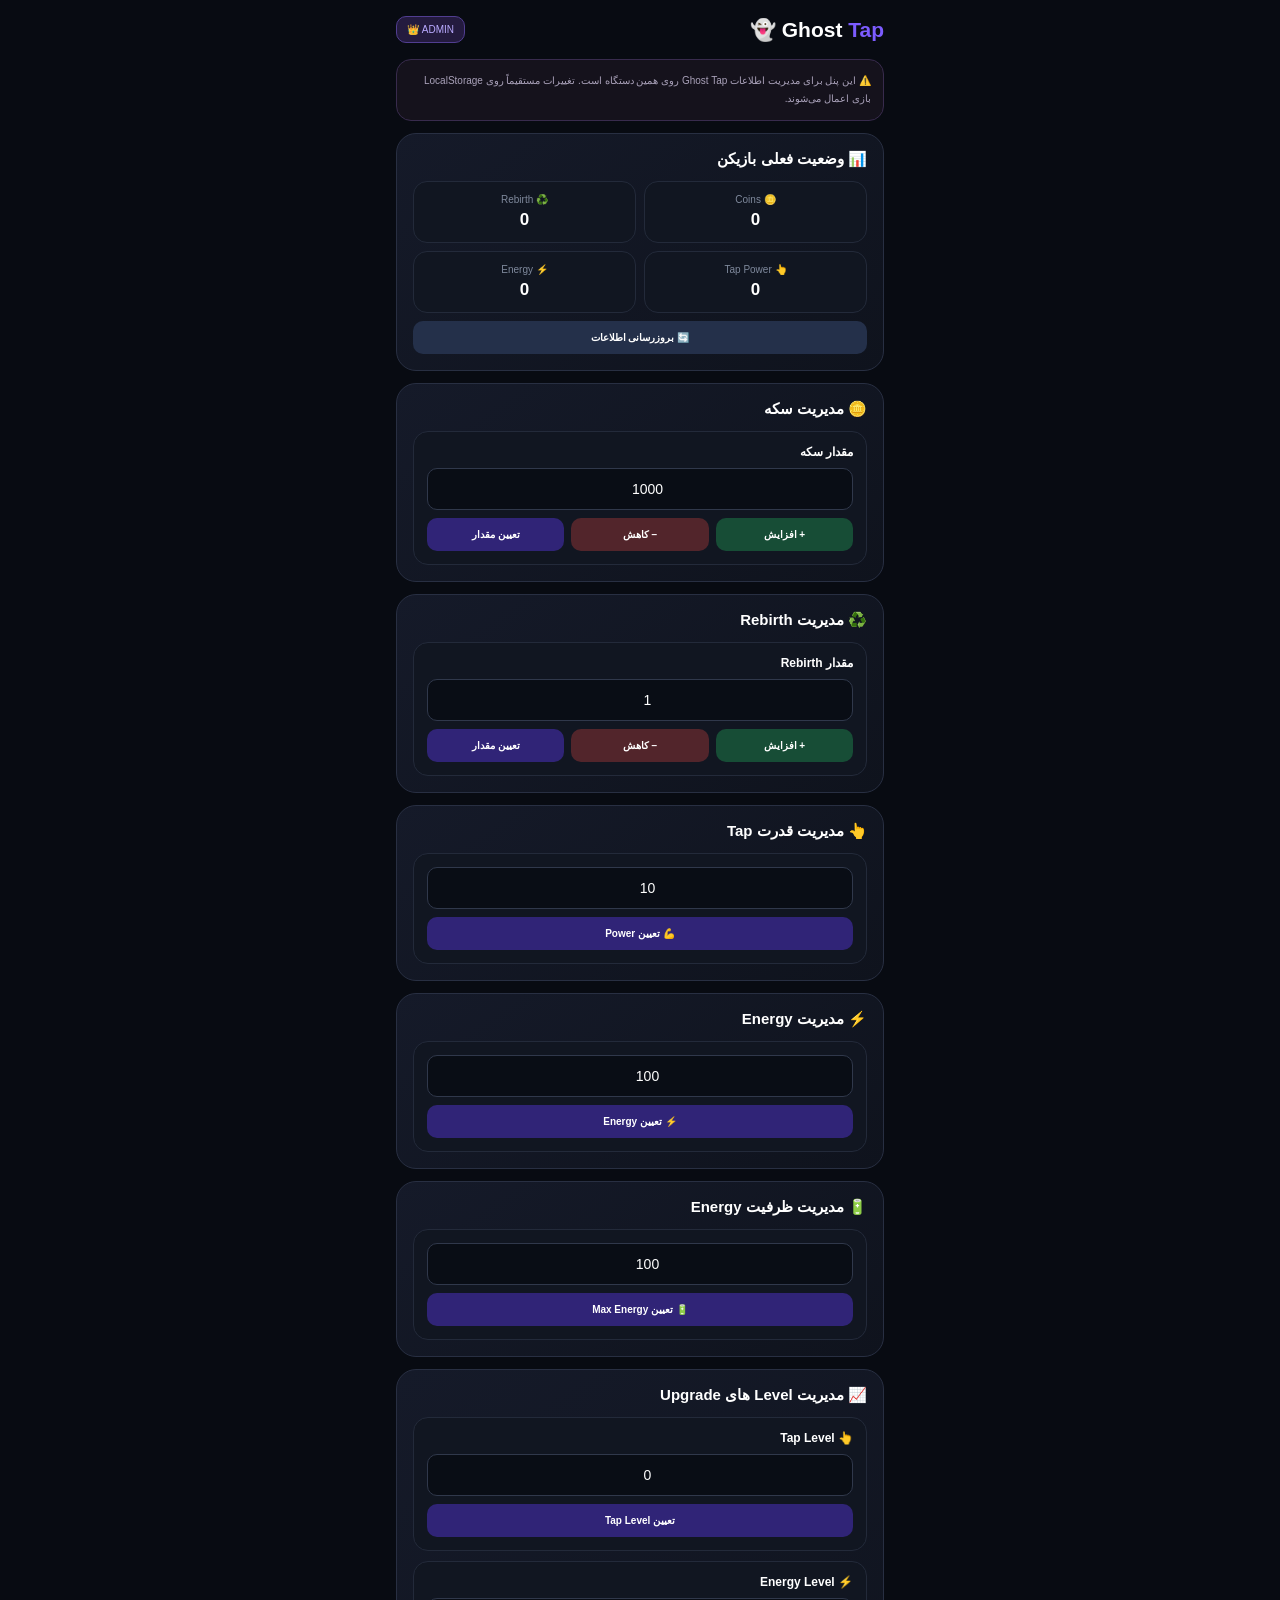
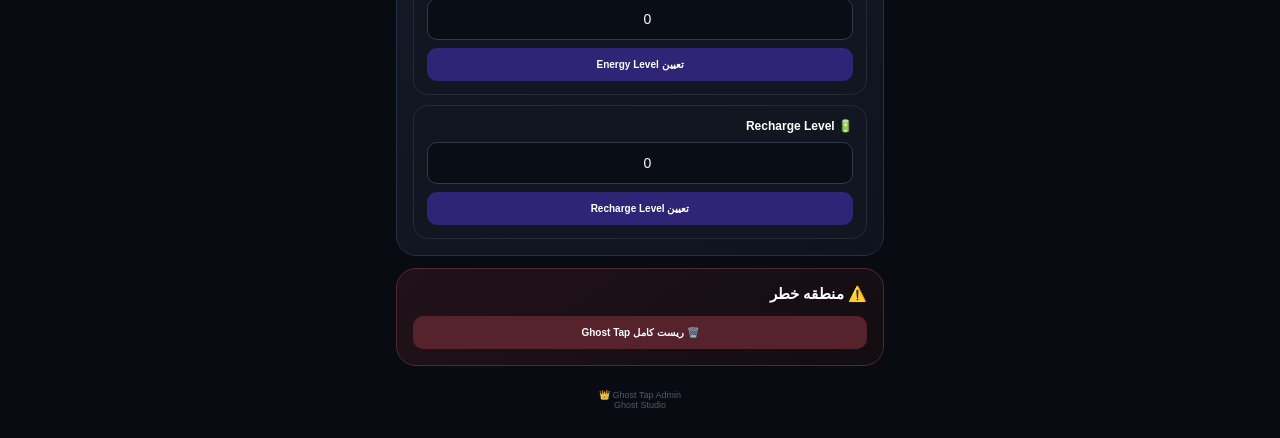
==== admin.html @ d2e663f6 "Create admin.html" ====
<!DOCTYPE html>
<html lang="fa" dir="rtl">
<head>
<meta charset="UTF-8">
<meta name="viewport" content="width=device-width,initial-scale=1.0,user-scalable=no">
<meta name="theme-color" content="#080b12">

<title>Ghost Tap Admin 👑</title>

<style>
*{
  box-sizing:border-box;
  margin:0;
  padding:0;
  -webkit-tap-highlight-color:transparent;
}

body{
  background:#080b12;
  color:#fff;
  font-family:Tahoma,Arial,sans-serif;
  min-height:100vh;
}

.container{
  width:100%;
  max-width:520px;
  margin:auto;
  padding:16px;
}

/* HEADER */

.header{
  display:flex;
  justify-content:space-between;
  align-items:center;
  margin-bottom:16px;
}

.logo{
  font-size:21px;
  font-weight:900;
}

.logo span{
  color:#7c5cff;
}

.badge{
  background:#241b3f;
  border:1px solid #513e91;
  color:#b9aaff;
  padding:7px 10px;
  border-radius:10px;
  font-size:10px;
}

/* WARNING */

.warning{
  background:#15121c;
  border:1px solid #382b4d;
  color:#a9a1b9;
  border-radius:15px;
  padding:12px;
  font-size:10px;
  line-height:1.8;
  margin-bottom:12px;
}

/* CARD */

.card{
  background:linear-gradient(145deg,#151a29,#0f131d);
  border:1px solid #282f42;
  border-radius:20px;
  padding:16px;
  margin-bottom:12px;
}

.card-title{
  font-size:15px;
  font-weight:900;
  margin-bottom:13px;
}

/* STATS */

.stats{
  display:grid;
  grid-template-columns:repeat(2,1fr);
  gap:8px;
}

.stat{
  background:#111621;
  border:1px solid #232a3a;
  border-radius:14px;
  padding:12px;
  text-align:center;
}

.stat-name{
  color:#7f899c;
  font-size:10px;
}

.stat-value{
  margin-top:5px;
  font-size:17px;
  font-weight:900;
}

/* CONTROL */

.control{
  background:#111621;
  border:1px solid #232a3a;
  border-radius:15px;
  padding:13px;
  margin-top:10px;
}

.control-title{
  font-size:12px;
  font-weight:900;
  margin-bottom:9px;
}

input{
  width:100%;
  background:#090d15;
  border:1px solid #30384b;
  color:#fff;
  border-radius:10px;
  padding:12px;
  font-family:inherit;
  font-size:14px;
  outline:none;
  text-align:center;
}

input:focus{
  border-color:#7c5cff;
}

/* BUTTONS */

.buttons{
  display:grid;
  grid-template-columns:repeat(3,1fr);
  gap:7px;
  margin-top:8px;
}

button{
  border:none;
  border-radius:10px;
  padding:11px 5px;
  color:#fff;
  font-family:inherit;
  font-size:10px;
  font-weight:900;
  cursor:pointer;
}

.plus{
  background:#174d36;
}

.minus{
  background:#52252b;
}

.set{
  background:#302477;
}

.reset{
  background:#56222b;
}

.refresh{
  background:#24304a;
  width:100%;
  margin-top:8px;
}

/* DANGER */

.danger{
  border-color:#542833;
  background:linear-gradient(145deg,#211219,#120d11);
}

.danger button{
  width:100%;
}

/* TOAST */

.toast{
  position:fixed;
  left:50%;
  bottom:25px;
  transform:translateX(-50%) translateY(20px);
  background:#171d29;
  border:1px solid #30384a;
  color:#fff;
  padding:11px 16px;
  border-radius:13px;
  font-size:11px;
  opacity:0;
  pointer-events:none;
  transition:.25s;
  z-index:9999;
  white-space:nowrap;
}

.toast.show{
  opacity:1;
  transform:translateX(-50%) translateY(0);
}

.footer{
  text-align:center;
  color:#50596b;
  font-size:9px;
  padding:12px;
}

@media(max-width:350px){
  .buttons{
    grid-template-columns:1fr;
  }
}
</style>
</head>

<body>

<div class="container">

  <div class="header">
    <div class="logo">
      Ghost <span>Tap</span> 👻
    </div>

    <div class="badge">
      ADMIN 👑
    </div>
  </div>

  <div class="warning">
    ⚠️ این پنل برای مدیریت اطلاعات Ghost Tap روی همین دستگاه است.
    تغییرات مستقیماً روی LocalStorage بازی اعمال می‌شوند.
  </div>

  <!-- CURRENT STATS -->

  <div class="card">

    <div class="card-title">
      📊 وضعیت فعلی بازیکن
    </div>

    <div class="stats">

      <div class="stat">
        <div class="stat-name">🪙 Coins</div>
        <div class="stat-value" id="showCoins">0</div>
      </div>

      <div class="stat">
        <div class="stat-name">♻️ Rebirth</div>
        <div class="stat-value" id="showRebirth">0</div>
      </div>

      <div class="stat">
        <div class="stat-name">👆 Tap Power</div>
        <div class="stat-value" id="showPower">1</div>
      </div>

      <div class="stat">
        <div class="stat-name">⚡ Energy</div>
        <div class="stat-value" id="showEnergy">100</div>
      </div>

    </div>

    <button class="refresh" id="refreshBtn">
      🔄 بروزرسانی اطلاعات
    </button>

  </div>


  <!-- COINS -->

  <div class="card">

    <div class="card-title">
      🪙 مدیریت سکه
    </div>

    <div class="control">

      <div class="control-title">
        مقدار سکه
      </div>

      <input
        id="coinAmount"
        type="number"
        min="0"
        value="1000"
        placeholder="مثلاً 1000"
      >

      <div class="buttons">

        <button class="plus" id="addCoins">
          + افزایش
        </button>

        <button class="minus" id="removeCoins">
          − کاهش
        </button>

        <button class="set" id="setCoins">
          تعیین مقدار
        </button>

      </div>

    </div>

  </div>


  <!-- REBIRTH -->

  <div class="card">

    <div class="card-title">
      ♻️ مدیریت Rebirth
    </div>

    <div class="control">

      <div class="control-title">
        مقدار Rebirth
      </div>

      <input
        id="rebirthAmount"
        type="number"
        min="0"
        value="1"
        placeholder="مثلاً 5"
      >

      <div class="buttons">

        <button class="plus" id="addRebirth">
          + افزایش
        </button>

        <button class="minus" id="removeRebirth">
          − کاهش
        </button>

        <button class="set" id="setRebirth">
          تعیین مقدار
        </button>

      </div>

    </div>

  </div>


  <!-- POWER -->

  <div class="card">

    <div class="card-title">
      👆 مدیریت قدرت Tap
    </div>

    <div class="control">

      <input
        id="powerAmount"
        type="number"
        min="1"
        value="10"
        placeholder="مثلاً 10"
      >

      <button
        class="set"
        id="setPower"
        style="width:100%;margin-top:8px;"
      >
        💪 تعیین Power
      </button>

    </div>

  </div>


  <!-- ENERGY -->

  <div class="card">

    <div class="card-title">
      ⚡ مدیریت Energy
    </div>

    <div class="control">

      <input
        id="energyAmount"
        type="number"
        min="0"
        value="100"
        placeholder="مثلاً 100"
      >

      <button
        class="set"
        id="setEnergy"
        style="width:100%;margin-top:8px;"
      >
        ⚡ تعیین Energy
      </button>

    </div>

  </div>


  <!-- MAX ENERGY -->

  <div class="card">

    <div class="card-title">
      🔋 مدیریت ظرفیت Energy
    </div>

    <div class="control">

      <input
        id="maxEnergyAmount"
        type="number"
        min="1"
        value="100"
        placeholder="مثلاً 500"
      >

      <button
        class="set"
        id="setMaxEnergy"
        style="width:100%;margin-top:8px;"
      >
        🔋 تعیین Max Energy
      </button>

    </div>

  </div>


  <!-- LEVELS -->

  <div class="card">

    <div class="card-title">
      📈 مدیریت Level های Upgrade
    </div>

    <div class="control">

      <div class="control-title">
        👆 Tap Level
      </div>

      <input
        id="tapLevel"
        type="number"
        min="0"
        value="0"
      >

      <button
        class="set"
        id="setTapLevel"
        style="width:100%;margin-top:8px;"
      >
        تعیین Tap Level
      </button>

    </div>


    <div class="control">

      <div class="control-title">
        ⚡ Energy Level
      </div>

      <input
        id="energyLevel"
        type="number"
        min="0"
        value="0"
      >

      <button
        class="set"
        id="setEnergyLevel"
        style="width:100%;margin-top:8px;"
      >
        تعیین Energy Level
      </button>

    </div>


    <div class="control">

      <div class="control-title">
        🔋 Recharge Level
      </div>

      <input
        id="rechargeLevel"
        type="number"
        min="0"
        value="0"
      >

      <button
        class="set"
        id="setRechargeLevel"
        style="width:100%;margin-top:8px;"
      >
        تعیین Recharge Level
      </button>

    </div>

  </div>


  <!-- RESET -->

  <div class="card danger">

    <div class="card-title">
      ⚠️ منطقه خطر
    </div>

    <button
      class="reset"
      id="resetGame"
    >
      🗑️ ریست کامل Ghost Tap
    </button>

  </div>


  <div class="footer">
    Ghost Tap Admin 👑<br>
    Ghost Studio
  </div>

</div>

<div class="toast" id="toast"></div>


<script>

/* =========================================================
   GHOST TAP ADMIN
   Compatible with current Ghost Tap index.html
   ========================================================= */

const STORAGE = {

  coins: "ghostCoins",

  energy: "ghostEnergy",

  maxEnergy: "ghostMaxEnergy",

  tapPower: "ghostTapPower",

  rebirths: "ghostRebirths",

  tapLevel: "ghostTapLevel",

  energyLevel: "ghostEnergyLevel",

  rechargeLevel: "ghostRechargeLevel",

  combo: "ghostCombo",

  xp: "ghostXP",

  totalTaps: "ghostTotalTaps",

  totalCoins: "ghostTotalCoins",

  cards: "ghostCards",

  abilities: "ghostAbilities",

  wheelItems: "ghostWheelItems"

};


/* =========================================================
   HELPERS
   ========================================================= */

function getNumber(key, fallback = 0){

  const value =
    Number(
      localStorage.getItem(key)
    );

  return Number.isFinite(value)
    ? value
    : fallback;

}


function setNumber(key,value){

  localStorage.setItem(
    key,
    String(value)
  );

}


function formatNumber(number){

  number =
    Number(number) || 0;

  if(number >= 1e18)
    return (number / 1e18).toFixed(2) + "Qi";

  if(number >= 1e15)
    return (number / 1e15).toFixed(2) + "Qa";

  if(number >= 1e12)
    return (number / 1e12).toFixed(2) + "T";

  if(number >= 1e9)
    return (number / 1e9).toFixed(2) + "B";

  if(number >= 1e6)
    return (number / 1e6).toFixed(2) + "M";

  if(number >= 1e3)
    return (number / 1e3).toFixed(2) + "K";

  return Math.floor(number)
    .toLocaleString("en-US");

}


function getInput(id){

  const value =
    Number(
      document.getElementById(id).value
    );

  if(!Number.isFinite(value) || value < 0){

    showToast("❌ مقدار وارد شده معتبر نیست");

    return null;

  }

  return Math.floor(value);

}


/* =========================================================
   TOAST
   ========================================================= */

let toastTimer = null;


function showToast(message){

  const toast =
    document.getElementById("toast");

  toast.textContent =
    message;

  toast.classList.add("show");

  clearTimeout(toastTimer);

  toastTimer =
    setTimeout(() => {

      toast.classList.remove("show");

    },1800);

}


/* =========================================================
   UPDATE
   ========================================================= */

function updateAdmin(){

  document.getElementById("showCoins")
    .textContent =
    formatNumber(
      getNumber(
        STORAGE.coins,
        0
      )
    );


  document.getElementById("showRebirth")
    .textContent =
    formatNumber(
      getNumber(
        STORAGE.rebirths,
        0
      )
    );


  document.getElementById("showPower")
    .textContent =
    formatNumber(
      getNumber(
        STORAGE.tapPower,
        1
      )
    );


  document.getElementById("showEnergy")
    .textContent =
    formatNumber(
      getNumber(
        STORAGE.energy,
        100
      )
    );


  document.getElementById("tapLevel").value =
    getNumber(
      STORAGE.tapLevel,
      0
    );


  document.getElementById("energyLevel").value =
    getNumber(
      STORAGE.energyLevel,
      0
    );


  document.getElementById("rechargeLevel").value =
    getNumber(
      STORAGE.rechargeLevel,
      0
    );

}


/* =========================================================
   COINS
   ========================================================= */

document
  .getElementById("addCoins")
  .addEventListener("click",() => {

    const amount =
      getInput("coinAmount");

    if(amount === null)
      return;

    const current =
      getNumber(
        STORAGE.coins,
        0
      );

    setNumber(
      STORAGE.coins,
      current + amount
    );

    updateAdmin();

    showToast(
      "🪙 " +
      formatNumber(amount) +
      " سکه اضافه شد"
    );

  });


document
  .getElementById("removeCoins")
  .addEventListener("click",() => {

    const amount =
      getInput("coinAmount");

    if(amount === null)
      return;

    const current =
      getNumber(
        STORAGE.coins,
        0
      );

    setNumber(
      STORAGE.coins,
      Math.max(
        0,
        current - amount
      )
    );

    updateAdmin();

    showToast(
      "🪙 سکه کم شد"
    );

  });


document
  .getElementById("setCoins")
  .addEventListener("click",() => {

    const amount =
      getInput("coinAmount");

    if(amount === null)
      return;

    setNumber(
      STORAGE.coins,
      amount
    );

    updateAdmin();

    showToast(
      "✅ مقدار سکه تنظیم شد"
    );

  });


/* =========================================================
   REBIRTH
   ========================================================= */

document
  .getElementById("addRebirth")
  .addEventListener("click",() => {

    const amount =
      getInput("rebirthAmount");

    if(amount === null)
      return;

    const current =
      getNumber(
        STORAGE.rebirths,
        0
      );

    setNumber(
      STORAGE.rebirths,
      current + amount
    );

    updateAdmin();

    showToast(
      "♻️ Rebirth افزایش یافت"
    );

  });


document
  .getElementById("removeRebirth")
  .addEventListener("click",() => {

    const amount =
      getInput("rebirthAmount");

    if(amount === null)
      return;

    const current =
      getNumber(
        STORAGE.rebirths,
        0
      );

    setNumber(
      STORAGE.rebirths,
      Math.max(
        0,
        current - amount
      )
    );

    updateAdmin();

    showToast(
      "♻️ Rebirth کاهش یافت"
    );

  });


document
  .getElementById("setRebirth")
  .addEventListener("click",() => {

    const amount =
      getInput("rebirthAmount");

    if(amount === null)
      return;

    setNumber(
      STORAGE.rebirths,
      amount
    );

    updateAdmin();

    showToast(
      "✅ Rebirth تنظیم شد"
    );

  });


/* =========================================================
   POWER
   ========================================================= */

document
  .getElementById("setPower")
  .addEventListener("click",() => {

    const amount =
      getInput("powerAmount");

    if(amount === null)
      return;

    if(amount < 1){

      showToast(
        "❌ Power باید حداقل 1 باشد"
      );

      return;

    }

    setNumber(
      STORAGE.tapPower,
      amount
    );

    updateAdmin();

    showToast(
      "💪 Power تنظیم شد"
    );

  });


/* =========================================================
   ENERGY
   ========================================================= */

document
  .getElementById("setEnergy")
  .addEventListener("click",() => {

    const amount =
      getInput("energyAmount");

    if(amount === null)
      return;

    const max =
      getNumber(
        STORAGE.maxEnergy,
        100
      );

    setNumber(
      STORAGE.energy,
      Math.min(
        amount,
        max
      )
    );

    updateAdmin();

    showToast(
      "⚡ Energy تنظیم شد"
    );

  });


/* =========================================================
   MAX ENERGY
   ========================================================= */

document
  .getElementById("setMaxEnergy")
  .addEventListener("click",() => {

    const amount =
      getInput("maxEnergyAmount");

    if(amount === null)
      return;

    if(amount < 1){

      showToast(
        "❌ ظرفیت باید حداقل 1 باشد"
      );

      return;

    }

    setNumber(
      STORAGE.maxEnergy,
      amount
    );

    const energy =
      getNumber(
        STORAGE.energy,
        amount
      );

    if(energy > amount){

      setNumber(
        STORAGE.energy,
        amount
      );

    }

    updateAdmin();

    showToast(
      "🔋 Max Energy تنظیم شد"
    );

  });


/* =========================================================
   LEVELS
   ========================================================= */

document
  .getElementById("setTapLevel")
  .addEventListener("click",() => {

    const amount =
      getInput("tapLevel");

    if(amount === null)
      return;

    setNumber(
      STORAGE.tapLevel,
      amount
    );

    updateAdmin();

    showToast(
      "👆 Tap Level تنظیم شد"
    );

  });


document
  .getElementById("setEnergyLevel")
  .addEventListener("click",() => {

    const amount =
      getInput("energyLevel");

    if(amount === null)
      return;

    setNumber(
      STORAGE.energyLevel,
      amount
    );

    updateAdmin();

    showToast(
      "⚡ Energy Level تنظیم شد"
    );

  });


document
  .getElementById("setRechargeLevel")
  .addEventListener("click",() => {

    const amount =
      getInput("rechargeLevel");

    if(amount === null)
      return;

    setNumber(
      STORAGE.rechargeLevel,
      amount
    );

    updateAdmin();

    showToast(
      "🔋 Recharge Level تنظیم شد"
    );

  });


/* =========================================================
   REFRESH
   ========================================================= */

document
  .getElementById("refreshBtn")
  .addEventListener("click",() => {

    updateAdmin();

    showToast(
      "🔄 اطلاعات بروزرسانی شد"
    );

  });


/* =========================================================
   RESET GAME
   ========================================================= */

document
  .getElementById("resetGame")
  .addEventListener("click",() => {

    const confirmed =
      confirm(
        "⚠️ مطمئنی می‌خواهی تمام اطلاعات Ghost Tap پاک شود؟"
      );

    if(!confirmed)
      return;


    Object.values(STORAGE)
      .forEach(key => {

        localStorage.removeItem(key);

      });


    updateAdmin();

    showToast(
      "🗑️ اطلاعات بازی ریست شد"
    );

  });


/* =========================================================
   AUTO SYNC
   ========================================================= */

window.addEventListener(
  "storage",
  updateAdmin
);

document.addEventListener(
  "visibilitychange",
  () => {

    if(!document.hidden){

      updateAdmin();

    }

  }
);


/* =========================================================
   START
   ========================================================= */

updateAdmin();

</script>

</body>
        </html>
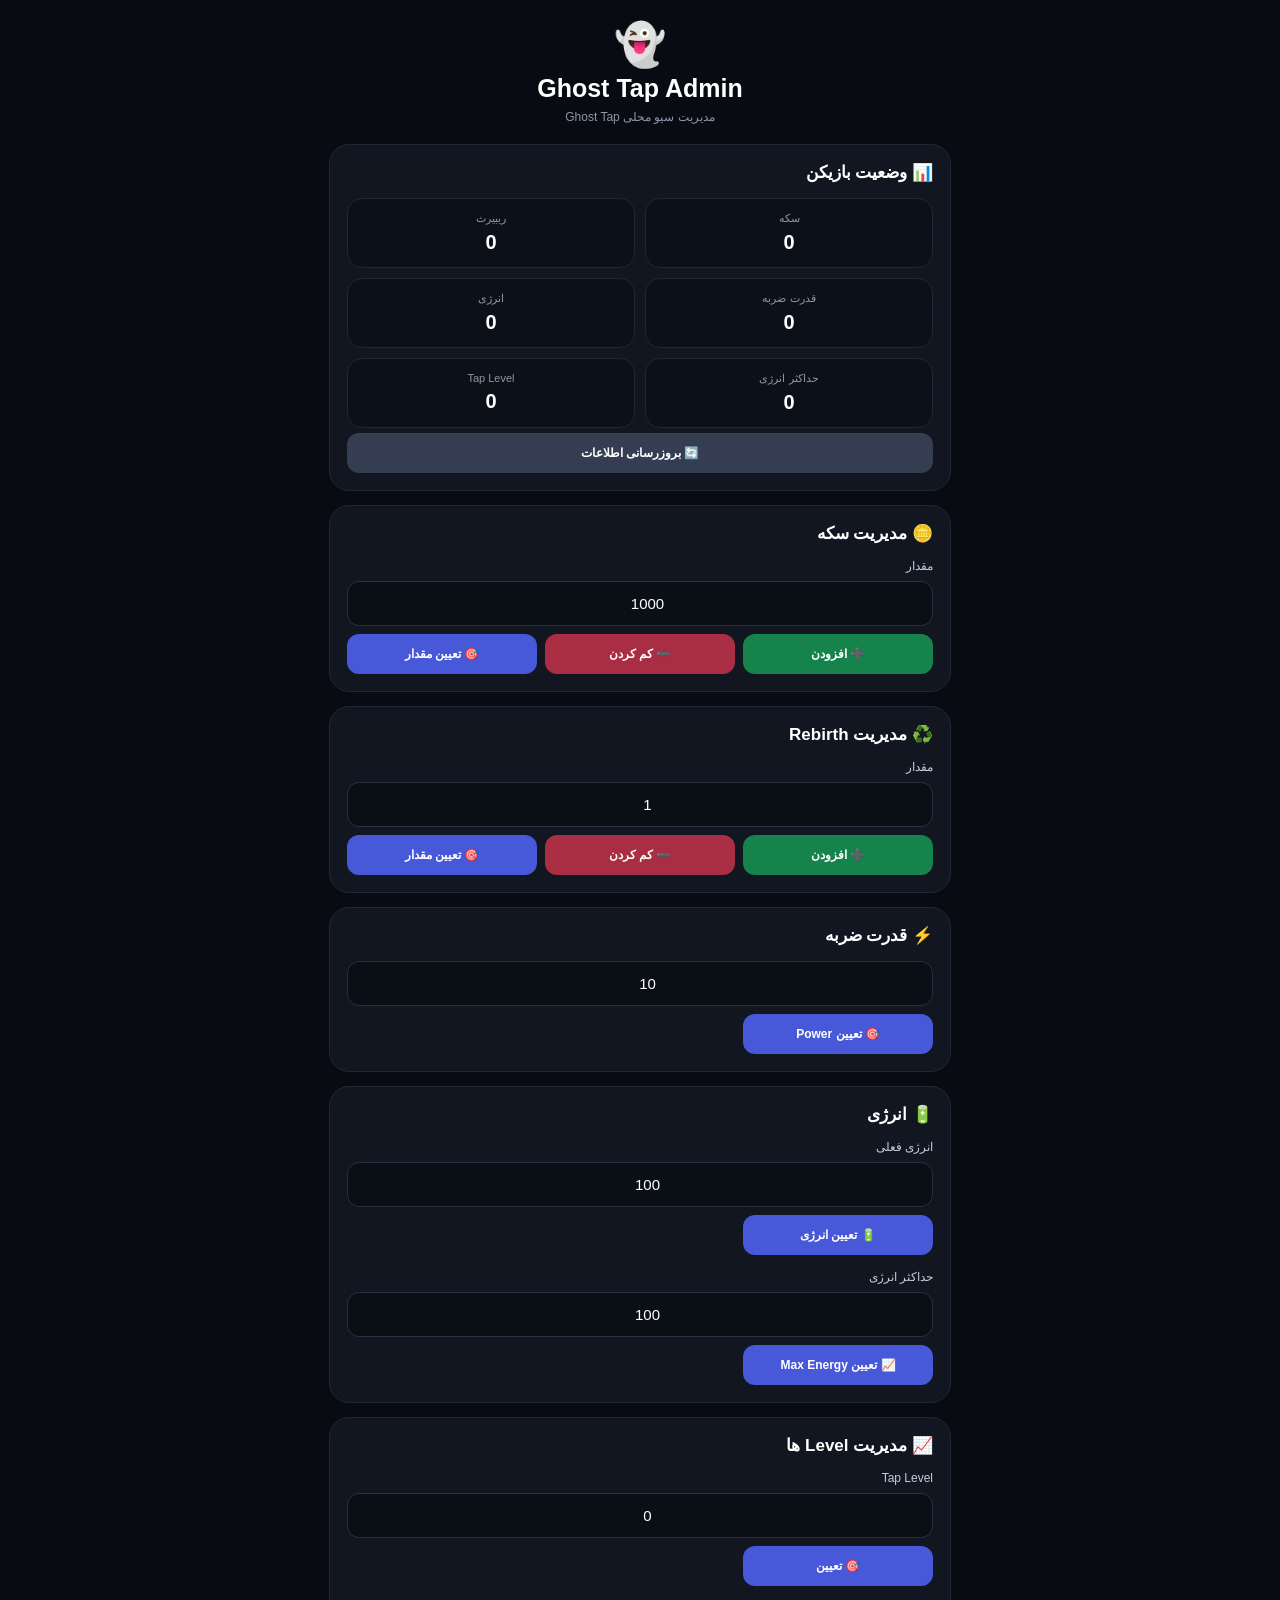
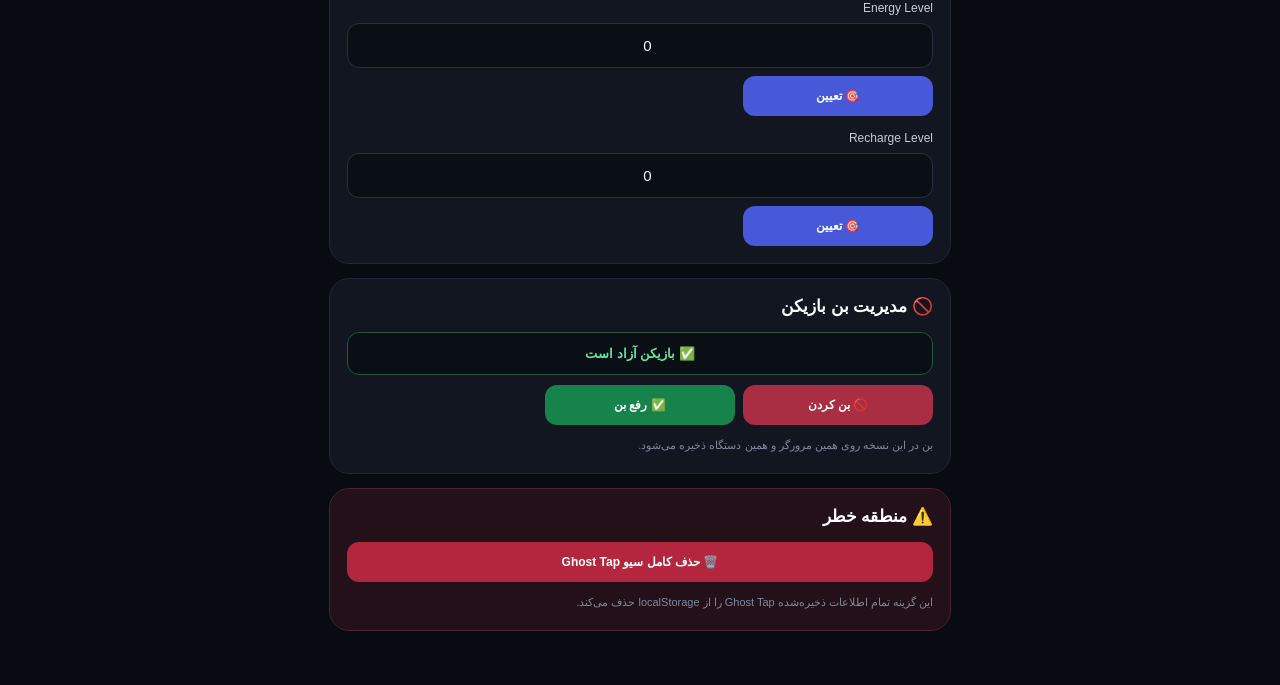
==== commit c3682319: "Update admin.html" ====
--- a/admin.html
+++ b/admin.html
@@ -2,235 +2,195 @@
 <html lang="fa" dir="rtl">
 <head>
 <meta charset="UTF-8">
-<meta name="viewport" content="width=device-width,initial-scale=1.0,user-scalable=no">
-<meta name="theme-color" content="#080b12">
-
-<title>Ghost Tap Admin 👑</title>
+<meta name="viewport" content="width=device-width, initial-scale=1.0">
+<title>Ghost Tap Admin</title>
 
 <style>
 *{
   box-sizing:border-box;
+  -webkit-tap-highlight-color:transparent;
+}
+
+body{
   margin:0;
-  padding:0;
-  -webkit-tap-highlight-color:transparent;
-}
-
-body{
   background:#080b12;
   color:#fff;
-  font-family:Tahoma,Arial,sans-serif;
-  min-height:100vh;
+  font-family:Arial,sans-serif;
 }
 
 .container{
   width:100%;
-  max-width:520px;
+  max-width:650px;
   margin:auto;
-  padding:16px;
-}
-
-/* HEADER */
+  padding:20px 14px 40px;
+}
 
 .header{
-  display:flex;
-  justify-content:space-between;
-  align-items:center;
-  margin-bottom:16px;
+  text-align:center;
+  margin-bottom:20px;
 }
 
 .logo{
-  font-size:21px;
+  font-size:42px;
+  margin-bottom:5px;
+}
+
+.title{
+  font-size:25px;
   font-weight:900;
 }
 
-.logo span{
-  color:#7c5cff;
-}
-
-.badge{
-  background:#241b3f;
-  border:1px solid #513e91;
-  color:#b9aaff;
-  padding:7px 10px;
-  border-radius:10px;
-  font-size:10px;
-}
-
-/* WARNING */
-
-.warning{
-  background:#15121c;
-  border:1px solid #382b4d;
-  color:#a9a1b9;
-  border-radius:15px;
-  padding:12px;
-  font-size:10px;
-  line-height:1.8;
-  margin-bottom:12px;
-}
-
-/* CARD */
+.subtitle{
+  color:#8d96a8;
+  font-size:12px;
+  margin-top:7px;
+}
 
 .card{
-  background:linear-gradient(145deg,#151a29,#0f131d);
-  border:1px solid #282f42;
+  background:#111621;
+  border:1px solid #202838;
   border-radius:20px;
-  padding:16px;
-  margin-bottom:12px;
+  padding:17px;
+  margin-bottom:14px;
 }
 
 .card-title{
-  font-size:15px;
+  font-size:17px;
   font-weight:900;
-  margin-bottom:13px;
-}
-
-/* STATS */
+  margin-bottom:15px;
+}
 
 .stats{
   display:grid;
-  grid-template-columns:repeat(2,1fr);
-  gap:8px;
+  grid-template-columns:1fr 1fr;
+  gap:10px;
 }
 
 .stat{
-  background:#111621;
-  border:1px solid #232a3a;
-  border-radius:14px;
-  padding:12px;
-  text-align:center;
-}
-
-.stat-name{
-  color:#7f899c;
-  font-size:10px;
-}
-
-.stat-value{
-  margin-top:5px;
-  font-size:17px;
-  font-weight:900;
-}
-
-/* CONTROL */
-
-.control{
-  background:#111621;
-  border:1px solid #232a3a;
+  background:#0c1018;
+  border:1px solid #202838;
   border-radius:15px;
   padding:13px;
-  margin-top:10px;
+  text-align:center;
+}
+
+.stat-name{
+  color:#8d96a8;
+  font-size:11px;
+  margin-bottom:6px;
+}
+
+.stat-value{
+  font-size:20px;
+  font-weight:900;
+}
+
+.control{
+  margin-top:15px;
 }
 
 .control-title{
+  color:#c7ccda;
   font-size:12px;
-  font-weight:900;
-  margin-bottom:9px;
+  margin-bottom:8px;
 }
 
 input{
   width:100%;
-  background:#090d15;
-  border:1px solid #30384b;
+  background:#0a0e15;
+  border:1px solid #273144;
   color:#fff;
-  border-radius:10px;
-  padding:12px;
-  font-family:inherit;
-  font-size:14px;
+  border-radius:12px;
+  padding:13px;
   outline:none;
+  font-size:15px;
   text-align:center;
 }
 
 input:focus{
-  border-color:#7c5cff;
-}
-
-/* BUTTONS */
+  border-color:#596cff;
+}
 
 .buttons{
   display:grid;
-  grid-template-columns:repeat(3,1fr);
-  gap:7px;
+  grid-template-columns:1fr 1fr 1fr;
+  gap:8px;
   margin-top:8px;
 }
 
 button{
-  border:none;
-  border-radius:10px;
-  padding:11px 5px;
+  border:0;
+  border-radius:12px;
+  padding:13px 8px;
   color:#fff;
-  font-family:inherit;
-  font-size:10px;
+  font-weight:800;
+  font-size:12px;
+  cursor:pointer;
+}
+
+.plus{
+  background:#16834c;
+}
+
+.minus{
+  background:#a92d43;
+}
+
+.set{
+  background:#4758d9;
+}
+
+.refresh{
+  width:100%;
+  background:#343d52;
+  margin-top:5px;
+}
+
+.danger{
+  background:#241018;
+  border-color:#49232d;
+}
+
+.ban-status{
+  text-align:center;
+  padding:13px;
+  border-radius:12px;
+  background:#0a0e15;
   font-weight:900;
-  cursor:pointer;
-}
-
-.plus{
-  background:#174d36;
-}
-
-.minus{
-  background:#52252b;
-}
-
-.set{
-  background:#302477;
+  font-size:13px;
+  margin-bottom:10px;
 }
 
 .reset{
-  background:#56222b;
-}
-
-.refresh{
-  background:#24304a;
   width:100%;
-  margin-top:8px;
-}
-
-/* DANGER */
-
-.danger{
-  border-color:#542833;
-  background:linear-gradient(145deg,#211219,#120d11);
-}
-
-.danger button{
-  width:100%;
-}
-
-/* TOAST */
+  background:#b3263d;
+}
+
+.note{
+  color:#7f899c;
+  font-size:11px;
+  line-height:1.9;
+  margin-top:10px;
+}
 
 .toast{
   position:fixed;
   left:50%;
   bottom:25px;
-  transform:translateX(-50%) translateY(20px);
-  background:#171d29;
-  border:1px solid #30384a;
+  transform:translateX(-50%);
+  background:#171d2a;
+  border:1px solid #30394d;
   color:#fff;
-  padding:11px 16px;
-  border-radius:13px;
-  font-size:11px;
-  opacity:0;
-  pointer-events:none;
-  transition:.25s;
-  z-index:9999;
-  white-space:nowrap;
-}
-
-.toast.show{
-  opacity:1;
-  transform:translateX(-50%) translateY(0);
-}
-
-.footer{
-  text-align:center;
-  color:#50596b;
-  font-size:9px;
-  padding:12px;
-}
-
-@media(max-width:350px){
+  padding:13px 20px;
+  border-radius:14px;
+  font-size:13px;
+  font-weight:800;
+  display:none;
+  z-index:999999;
+  box-shadow:0 10px 30px #0008;
+}
+
+@media(max-width:420px){
   .buttons{
     grid-template-columns:1fr;
   }
@@ -243,48 +203,45 @@
 <div class="container">
 
   <div class="header">
-    <div class="logo">
-      Ghost <span>Tap</span> 👻
-    </div>
-
-    <div class="badge">
-      ADMIN 👑
-    </div>
+    <div class="logo">👻</div>
+    <div class="title">Ghost Tap Admin</div>
+    <div class="subtitle">مدیریت سیو محلی Ghost Tap</div>
   </div>
 
-  <div class="warning">
-    ⚠️ این پنل برای مدیریت اطلاعات Ghost Tap روی همین دستگاه است.
-    تغییرات مستقیماً روی LocalStorage بازی اعمال می‌شوند.
-  </div>
-
-  <!-- CURRENT STATS -->
-
+  <!-- وضعیت -->
   <div class="card">
-
-    <div class="card-title">
-      📊 وضعیت فعلی بازیکن
-    </div>
+    <div class="card-title">📊 وضعیت بازیکن</div>
 
     <div class="stats">
 
       <div class="stat">
-        <div class="stat-name">🪙 Coins</div>
-        <div class="stat-value" id="showCoins">0</div>
+        <div class="stat-name">سکه</div>
+        <div class="stat-value" id="coinsValue">0</div>
       </div>
 
       <div class="stat">
-        <div class="stat-name">♻️ Rebirth</div>
-        <div class="stat-value" id="showRebirth">0</div>
+        <div class="stat-name">ریبیرث</div>
+        <div class="stat-value" id="rebirthValue">0</div>
       </div>
 
       <div class="stat">
-        <div class="stat-name">👆 Tap Power</div>
-        <div class="stat-value" id="showPower">1</div>
+        <div class="stat-name">قدرت ضربه</div>
+        <div class="stat-value" id="powerValue">1</div>
       </div>
 
       <div class="stat">
-        <div class="stat-name">⚡ Energy</div>
-        <div class="stat-value" id="showEnergy">100</div>
+        <div class="stat-name">انرژی</div>
+        <div class="stat-value" id="energyValue">100</div>
+      </div>
+
+      <div class="stat">
+        <div class="stat-name">حداکثر انرژی</div>
+        <div class="stat-value" id="maxEnergyValue">100</div>
+      </div>
+
+      <div class="stat">
+        <div class="stat-name">Tap Level</div>
+        <div class="stat-value" id="tapLevelValue">0</div>
       </div>
 
     </div>
@@ -292,26 +249,22 @@
     <button class="refresh" id="refreshBtn">
       🔄 بروزرسانی اطلاعات
     </button>
-
   </div>
 
 
-  <!-- COINS -->
-
+  <!-- سکه -->
   <div class="card">
 
-    <div class="card-title">
-      🪙 مدیریت سکه
-    </div>
+    <div class="card-title">🪙 مدیریت سکه</div>
 
     <div class="control">
 
       <div class="control-title">
-        مقدار سکه
+        مقدار
       </div>
 
       <input
-        id="coinAmount"
+        id="coinsInput"
         type="number"
         min="0"
         value="1000"
@@ -321,15 +274,15 @@
       <div class="buttons">
 
         <button class="plus" id="addCoins">
-          + افزایش
+          ➕ افزودن
         </button>
 
         <button class="minus" id="removeCoins">
-          − کاهش
+          ➖ کم کردن
         </button>
 
         <button class="set" id="setCoins">
-          تعیین مقدار
+          🎯 تعیین مقدار
         </button>
 
       </div>
@@ -339,40 +292,36 @@
   </div>
 
 
-  <!-- REBIRTH -->
-
+  <!-- ریبیرث -->
   <div class="card">
 
-    <div class="card-title">
-      ♻️ مدیریت Rebirth
-    </div>
+    <div class="card-title">♻️ مدیریت Rebirth</div>
 
     <div class="control">
 
       <div class="control-title">
-        مقدار Rebirth
+        مقدار
       </div>
 
       <input
-        id="rebirthAmount"
+        id="rebirthInput"
         type="number"
         min="0"
         value="1"
-        placeholder="مثلاً 5"
       >
 
       <div class="buttons">
 
         <button class="plus" id="addRebirth">
-          + افزایش
+          ➕ افزودن
         </button>
 
         <button class="minus" id="removeRebirth">
-          − کاهش
+          ➖ کم کردن
         </button>
 
         <button class="set" id="setRebirth">
-          تعیین مقدار
+          🎯 تعیین مقدار
         </button>
 
       </div>
@@ -382,127 +331,113 @@
   </div>
 
 
-  <!-- POWER -->
-
+  <!-- قدرت -->
   <div class="card">
 
-    <div class="card-title">
-      👆 مدیریت قدرت Tap
-    </div>
+    <div class="card-title">⚡ قدرت ضربه</div>
 
     <div class="control">
 
       <input
-        id="powerAmount"
+        id="powerInput"
         type="number"
         min="1"
         value="10"
-        placeholder="مثلاً 10"
       >
 
-      <button
-        class="set"
-        id="setPower"
-        style="width:100%;margin-top:8px;"
-      >
-        💪 تعیین Power
-      </button>
+      <div class="buttons">
+
+        <button class="set" id="setPower">
+          🎯 تعیین Power
+        </button>
+
+      </div>
 
     </div>
 
   </div>
 
 
-  <!-- ENERGY -->
-
+  <!-- انرژی -->
   <div class="card">
 
-    <div class="card-title">
-      ⚡ مدیریت Energy
-    </div>
+    <div class="card-title">🔋 انرژی</div>
 
     <div class="control">
 
+      <div class="control-title">
+        انرژی فعلی
+      </div>
+
       <input
-        id="energyAmount"
+        id="energyInput"
         type="number"
         min="0"
         value="100"
-        placeholder="مثلاً 100"
       >
 
-      <button
-        class="set"
-        id="setEnergy"
-        style="width:100%;margin-top:8px;"
-      >
-        ⚡ تعیین Energy
-      </button>
-
-    </div>
-
-  </div>
-
-
-  <!-- MAX ENERGY -->
-
-  <div class="card">
-
-    <div class="card-title">
-      🔋 مدیریت ظرفیت Energy
-    </div>
+      <div class="buttons">
+
+        <button class="set" id="setEnergy">
+          🔋 تعیین انرژی
+        </button>
+
+      </div>
+
+    </div>
+
 
     <div class="control">
 
+      <div class="control-title">
+        حداکثر انرژی
+      </div>
+
       <input
-        id="maxEnergyAmount"
+        id="maxEnergyInput"
         type="number"
         min="1"
         value="100"
-        placeholder="مثلاً 500"
       >
 
-      <button
-        class="set"
-        id="setMaxEnergy"
-        style="width:100%;margin-top:8px;"
-      >
-        🔋 تعیین Max Energy
-      </button>
+      <div class="buttons">
+
+        <button class="set" id="setMaxEnergy">
+          📈 تعیین Max Energy
+        </button>
+
+      </div>
 
     </div>
 
   </div>
 
 
-  <!-- LEVELS -->
-
+  <!-- لول‌ها -->
   <div class="card">
 
-    <div class="card-title">
-      📈 مدیریت Level های Upgrade
-    </div>
+    <div class="card-title">📈 مدیریت Level ها</div>
 
     <div class="control">
 
       <div class="control-title">
-        👆 Tap Level
+        Tap Level
       </div>
 
       <input
-        id="tapLevel"
+        id="tapLevelInput"
         type="number"
         min="0"
         value="0"
       >
 
-      <button
-        class="set"
-        id="setTapLevel"
-        style="width:100%;margin-top:8px;"
-      >
-        تعیین Tap Level
-      </button>
+      <div class="buttons">
+
+        <button class="set" id="setTapLevel">
+          🎯 تعیین
+        </button>
+
+      </div>
 
     </div>
 
@@ -510,23 +445,23 @@
     <div class="control">
 
       <div class="control-title">
-        ⚡ Energy Level
+        Energy Level
       </div>
 
       <input
-        id="energyLevel"
+        id="energyLevelInput"
         type="number"
         min="0"
         value="0"
       >
 
-      <button
-        class="set"
-        id="setEnergyLevel"
-        style="width:100%;margin-top:8px;"
-      >
-        تعیین Energy Level
-      </button>
+      <div class="buttons">
+
+        <button class="set" id="setEnergyLevel">
+          🎯 تعیین
+        </button>
+
+      </div>
 
     </div>
 
@@ -534,118 +469,165 @@
     <div class="control">
 
       <div class="control-title">
-        🔋 Recharge Level
+        Recharge Level
       </div>
 
       <input
-        id="rechargeLevel"
+        id="rechargeLevelInput"
         type="number"
         min="0"
         value="0"
       >
 
+      <div class="buttons">
+
+        <button class="set" id="setRechargeLevel">
+          🎯 تعیین
+        </button>
+
+      </div>
+
+    </div>
+
+  </div>
+
+
+  <!-- بن -->
+  <div class="card">
+
+    <div class="card-title">🚫 مدیریت بن بازیکن</div>
+
+    <div
+      id="banStatus"
+      class="ban-status"
+    >
+      در حال بررسی...
+    </div>
+
+    <div class="buttons">
+
       <button
-        class="set"
-        id="setRechargeLevel"
-        style="width:100%;margin-top:8px;"
+        class="minus"
+        id="banPlayer"
       >
-        تعیین Recharge Level
+        🚫 بن کردن
       </button>
 
+      <button
+        class="plus"
+        id="unbanPlayer"
+      >
+        ✅ رفع بن
+      </button>
+
+    </div>
+
+    <div class="note">
+      بن در این نسخه روی همین مرورگر و همین دستگاه ذخیره می‌شود.
     </div>
 
   </div>
 
 
-  <!-- RESET -->
-
+  <!-- خطر -->
   <div class="card danger">
 
-    <div class="card-title">
-      ⚠️ منطقه خطر
-    </div>
+    <div class="card-title">⚠️ منطقه خطر</div>
 
     <button
       class="reset"
       id="resetGame"
     >
-      🗑️ ریست کامل Ghost Tap
+      🗑️ حذف کامل سیو Ghost Tap
     </button>
 
+    <div class="note">
+      این گزینه تمام اطلاعات ذخیره‌شده Ghost Tap را از localStorage
+      حذف می‌کند.
+    </div>
+
   </div>
 
-
-  <div class="footer">
-    Ghost Tap Admin 👑<br>
-    Ghost Studio
-  </div>
-
 </div>
 
-<div class="toast" id="toast"></div>
+
+<div
+  id="toast"
+  class="toast"
+></div>
 
 
 <script>
 
-/* =========================================================
-   GHOST TAP ADMIN
-   Compatible with current Ghost Tap index.html
-   ========================================================= */
-
 const STORAGE = {
 
   coins: "ghostCoins",
-
   energy: "ghostEnergy",
-
   maxEnergy: "ghostMaxEnergy",
-
   tapPower: "ghostTapPower",
 
+  combo: "ghostCombo",
+
   rebirths: "ghostRebirths",
 
+  xp: "ghostXP",
+
   tapLevel: "ghostTapLevel",
-
   energyLevel: "ghostEnergyLevel",
-
   rechargeLevel: "ghostRechargeLevel",
 
-  combo: "ghostCombo",
-
-  xp: "ghostXP",
-
   totalTaps: "ghostTotalTaps",
-
   totalCoins: "ghostTotalCoins",
 
   cards: "ghostCards",
-
   abilities: "ghostAbilities",
-
   wheelItems: "ghostWheelItems"
 
 };
 
 
-/* =========================================================
-   HELPERS
-   ========================================================= */
+const BAN_KEY = "ghostPlayerBanned";
+
+
+function numberValue(id){
+
+  const input = document.getElementById(id);
+
+  let value = Number(input.value);
+
+  if(!Number.isFinite(value)){
+    value = 0;
+  }
+
+  return Math.max(0, Math.floor(value));
+
+}
+
 
 function getNumber(key, fallback = 0){
 
-  const value =
-    Number(
-      localStorage.getItem(key)
-    );
-
-  return Number.isFinite(value)
-    ? value
-    : fallback;
-
-}
-
-
-function setNumber(key,value){
+  const value = Number(
+    localStorage.getItem(key)
+  );
+
+  if(!Number.isFinite(value)){
+    return fallback;
+  }
+
+  return value;
+
+}
+
+
+function setNumber(key, value){
+
+  value = Number(value);
+
+  if(!Number.isFinite(value)){
+    value = 0;
+  }
+
+  value = Math.max(0, Math.floor(value));
 
   localStorage.setItem(
     key,
@@ -655,622 +637,507 @@
 }
 
 
-function formatNumber(number){
-
-  number =
-    Number(number) || 0;
-
-  if(number >= 1e18)
-    return (number / 1e18).toFixed(2) + "Qi";
-
-  if(number >= 1e15)
-    return (number / 1e15).toFixed(2) + "Qa";
-
-  if(number >= 1e12)
-    return (number / 1e12).toFixed(2) + "T";
-
-  if(number >= 1e9)
-    return (number / 1e9).toFixed(2) + "B";
-
-  if(number >= 1e6)
-    return (number / 1e6).toFixed(2) + "M";
-
-  if(number >= 1e3)
-    return (number / 1e3).toFixed(2) + "K";
-
-  return Math.floor(number)
-    .toLocaleString("en-US");
-
-}
-
-
-function getInput(id){
-
-  const value =
-    Number(
-      document.getElementById(id).value
-    );
-
-  if(!Number.isFinite(value) || value < 0){
-
-    showToast("❌ مقدار وارد شده معتبر نیست");
-
-    return null;
-
-  }
-
-  return Math.floor(value);
-
-}
-
-
-/* =========================================================
-   TOAST
-   ========================================================= */
-
-let toastTimer = null;
-
-
 function showToast(message){
 
   const toast =
     document.getElementById("toast");
 
-  toast.textContent =
-    message;
-
-  toast.classList.add("show");
-
-  clearTimeout(toastTimer);
-
-  toastTimer =
-    setTimeout(() => {
-
-      toast.classList.remove("show");
-
+  toast.textContent = message;
+  toast.style.display = "block";
+
+  clearTimeout(
+    window.ghostToastTimer
+  );
+
+  window.ghostToastTimer =
+    setTimeout(()=>{
+      toast.style.display = "none";
     },1800);
 
 }
 
 
-/* =========================================================
-   UPDATE
-   ========================================================= */
-
-function updateAdmin(){
-
-  document.getElementById("showCoins")
-    .textContent =
-    formatNumber(
-      getNumber(
-        STORAGE.coins,
-        0
-      )
+function refresh(){
+
+  document.getElementById(
+    "coinsValue"
+  ).textContent =
+    getNumber(STORAGE.coins,0);
+
+
+  document.getElementById(
+    "rebirthValue"
+  ).textContent =
+    getNumber(STORAGE.rebirths,0);
+
+
+  document.getElementById(
+    "powerValue"
+  ).textContent =
+    getNumber(STORAGE.tapPower,1);
+
+
+  document.getElementById(
+    "energyValue"
+  ).textContent =
+    getNumber(STORAGE.energy,100);
+
+
+  document.getElementById(
+    "maxEnergyValue"
+  ).textContent =
+    getNumber(STORAGE.maxEnergy,100);
+
+
+  document.getElementById(
+    "tapLevelValue"
+  ).textContent =
+    getNumber(STORAGE.tapLevel,0);
+
+
+  updateBanStatus();
+
+}
+
+
+function isPlayerBanned(){
+
+  return localStorage.getItem(
+    BAN_KEY
+  ) === "true";
+
+}
+
+
+function updateBanStatus(){
+
+  const status =
+    document.getElementById(
+      "banStatus"
     );
 
-
-  document.getElementById("showRebirth")
-    .textContent =
-    formatNumber(
-      getNumber(
-        STORAGE.rebirths,
-        0
-      )
+  if(isPlayerBanned()){
+
+    status.textContent =
+      "🚫 بازیکن بن شده است";
+
+    status.style.color =
+      "#ff6b7a";
+
+    status.style.border =
+      "1px solid #632936";
+
+  }else{
+
+    status.textContent =
+      "✅ بازیکن آزاد است";
+
+    status.style.color =
+      "#63e6a0";
+
+    status.style.border =
+      "1px solid #24543b";
+
+  }
+
+}
+
+
+/* سکه */
+
+document
+.getElementById("addCoins")
+.addEventListener("click",()=>{
+
+  const amount =
+    numberValue("coinsInput");
+
+  const current =
+    getNumber(STORAGE.coins,0);
+
+  setNumber(
+    STORAGE.coins,
+    current + amount
+  );
+
+  refresh();
+
+  showToast(
+    "🪙 سکه اضافه شد"
+  );
+
+});
+
+
+document
+.getElementById("removeCoins")
+.addEventListener("click",()=>{
+
+  const amount =
+    numberValue("coinsInput");
+
+  const current =
+    getNumber(STORAGE.coins,0);
+
+  setNumber(
+    STORAGE.coins,
+    Math.max(0,current - amount)
+  );
+
+  refresh();
+
+  showToast(
+    "🪙 سکه کم شد"
+  );
+
+});
+
+
+document
+.getElementById("setCoins")
+.addEventListener("click",()=>{
+
+  const amount =
+    numberValue("coinsInput");
+
+  setNumber(
+    STORAGE.coins,
+    amount
+  );
+
+  refresh();
+
+  showToast(
+    "🎯 مقدار سکه تنظیم شد"
+  );
+
+});
+
+
+/* ریبیرث */
+
+document
+.getElementById("addRebirth")
+.addEventListener("click",()=>{
+
+  const amount =
+    numberValue("rebirthInput");
+
+  const current =
+    getNumber(STORAGE.rebirths,0);
+
+  setNumber(
+    STORAGE.rebirths,
+    current + amount
+  );
+
+  refresh();
+
+  showToast(
+    "♻️ ریبیرث اضافه شد"
+  );
+
+});
+
+
+document
+.getElementById("removeRebirth")
+.addEventListener("click",()=>{
+
+  const amount =
+    numberValue("rebirthInput");
+
+  const current =
+    getNumber(STORAGE.rebirths,0);
+
+  setNumber(
+    STORAGE.rebirths,
+    Math.max(0,current - amount)
+  );
+
+  refresh();
+
+  showToast(
+    "♻️ ریبیرث کم شد"
+  );
+
+});
+
+
+document
+.getElementById("setRebirth")
+.addEventListener("click",()=>{
+
+  const amount =
+    numberValue("rebirthInput");
+
+  setNumber(
+    STORAGE.rebirths,
+    amount
+  );
+
+  refresh();
+
+  showToast(
+    "🎯 مقدار Rebirth تنظیم شد"
+  );
+
+});
+
+
+/* Power */
+
+document
+.getElementById("setPower")
+.addEventListener("click",()=>{
+
+  const amount =
+    Math.max(
+      1,
+      numberValue("powerInput")
     );
 
-
-  document.getElementById("showPower")
-    .textContent =
-    formatNumber(
-      getNumber(
-        STORAGE.tapPower,
-        1
-      )
+  setNumber(
+    STORAGE.tapPower,
+    amount
+  );
+
+  refresh();
+
+  showToast(
+    "⚡ قدرت ضربه تنظیم شد"
+  );
+
+});
+
+
+/* Energy */
+
+document
+.getElementById("setEnergy")
+.addEventListener("click",()=>{
+
+  const amount =
+    numberValue("energyInput");
+
+  const maxEnergy =
+    getNumber(
+      STORAGE.maxEnergy,
+      100
     );
 
-
-  document.getElementById("showEnergy")
-    .textContent =
-    formatNumber(
-      getNumber(
-        STORAGE.energy,
-        100
-      )
+  setNumber(
+    STORAGE.energy,
+    Math.min(
+      amount,
+      maxEnergy
+    )
+  );
+
+  refresh();
+
+  showToast(
+    "🔋 انرژی تنظیم شد"
+  );
+
+});
+
+
+document
+.getElementById("setMaxEnergy")
+.addEventListener("click",()=>{
+
+  const amount =
+    Math.max(
+      1,
+      numberValue("maxEnergyInput")
     );
 
-
-  document.getElementById("tapLevel").value =
+  setNumber(
+    STORAGE.maxEnergy,
+    amount
+  );
+
+  const currentEnergy =
     getNumber(
-      STORAGE.tapLevel,
-      0
+      STORAGE.energy,
+      100
     );
 
-
-  document.getElementById("energyLevel").value =
-    getNumber(
-      STORAGE.energyLevel,
-      0
-    );
-
-
-  document.getElementById("rechargeLevel").value =
-    getNumber(
-      STORAGE.rechargeLevel,
-      0
-    );
-
-}
-
-
-/* =========================================================
-   COINS
-   ========================================================= */
-
-document
-  .getElementById("addCoins")
-  .addEventListener("click",() => {
-
-    const amount =
-      getInput("coinAmount");
-
-    if(amount === null)
-      return;
-
-    const current =
-      getNumber(
-        STORAGE.coins,
-        0
-      );
+  if(currentEnergy > amount){
 
     setNumber(
-      STORAGE.coins,
-      current + amount
-    );
-
-    updateAdmin();
-
-    showToast(
-      "🪙 " +
-      formatNumber(amount) +
-      " سکه اضافه شد"
-    );
-
-  });
-
-
-document
-  .getElementById("removeCoins")
-  .addEventListener("click",() => {
-
-    const amount =
-      getInput("coinAmount");
-
-    if(amount === null)
-      return;
-
-    const current =
-      getNumber(
-        STORAGE.coins,
-        0
-      );
-
-    setNumber(
-      STORAGE.coins,
-      Math.max(
-        0,
-        current - amount
-      )
-    );
-
-    updateAdmin();
-
-    showToast(
-      "🪙 سکه کم شد"
-    );
-
-  });
-
-
-document
-  .getElementById("setCoins")
-  .addEventListener("click",() => {
-
-    const amount =
-      getInput("coinAmount");
-
-    if(amount === null)
-      return;
-
-    setNumber(
-      STORAGE.coins,
+      STORAGE.energy,
       amount
     );
 
-    updateAdmin();
-
-    showToast(
-      "✅ مقدار سکه تنظیم شد"
+  }
+
+  refresh();
+
+  showToast(
+    "📈 حداکثر انرژی تنظیم شد"
+  );
+
+});
+
+
+/* Levels */
+
+document
+.getElementById("setTapLevel")
+.addEventListener("click",()=>{
+
+  setNumber(
+    STORAGE.tapLevel,
+    numberValue("tapLevelInput")
+  );
+
+  refresh();
+
+  showToast(
+    "🎯 Tap Level تنظیم شد"
+  );
+
+});
+
+
+document
+.getElementById("setEnergyLevel")
+.addEventListener("click",()=>{
+
+  setNumber(
+    STORAGE.energyLevel,
+    numberValue("energyLevelInput")
+  );
+
+  refresh();
+
+  showToast(
+    "🎯 Energy Level تنظیم شد"
+  );
+
+});
+
+
+document
+.getElementById("setRechargeLevel")
+.addEventListener("click",()=>{
+
+  setNumber(
+    STORAGE.rechargeLevel,
+    numberValue("rechargeLevelInput")
+  );
+
+  refresh();
+
+  showToast(
+    "🎯 Recharge Level تنظیم شد"
+  );
+
+});
+
+
+/* بن */
+
+document
+.getElementById("banPlayer")
+.addEventListener("click",()=>{
+
+  localStorage.setItem(
+    BAN_KEY,
+    "true"
+  );
+
+  updateBanStatus();
+
+  showToast(
+    "🚫 بازیکن بن شد"
+  );
+
+});
+
+
+document
+.getElementById("unbanPlayer")
+.addEventListener("click",()=>{
+
+  localStorage.setItem(
+    BAN_KEY,
+    "false"
+  );
+
+  updateBanStatus();
+
+  showToast(
+    "✅ بن بازیکن برداشته شد"
+  );
+
+});
+
+
+/* بروزرسانی */
+
+document
+.getElementById("refreshBtn")
+.addEventListener(
+  "click",
+  refresh
+);
+
+
+/* حذف کامل سیو */
+
+document
+.getElementById("resetGame")
+.addEventListener("click",()=>{
+
+  const confirmed =
+    confirm(
+      "آیا مطمئنی می‌خواهی تمام سیو Ghost Tap حذف شود؟"
     );
 
-  });
-
-
-/* =========================================================
-   REBIRTH
-   ========================================================= */
-
-document
-  .getElementById("addRebirth")
-  .addEventListener("click",() => {
-
-    const amount =
-      getInput("rebirthAmount");
-
-    if(amount === null)
-      return;
-
-    const current =
-      getNumber(
-        STORAGE.rebirths,
-        0
-      );
-
-    setNumber(
-      STORAGE.rebirths,
-      current + amount
-    );
-
-    updateAdmin();
-
-    showToast(
-      "♻️ Rebirth افزایش یافت"
-    );
-
-  });
-
-
-document
-  .getElementById("removeRebirth")
-  .addEventListener("click",() => {
-
-    const amount =
-      getInput("rebirthAmount");
-
-    if(amount === null)
-      return;
-
-    const current =
-      getNumber(
-        STORAGE.rebirths,
-        0
-      );
-
-    setNumber(
-      STORAGE.rebirths,
-      Math.max(
-        0,
-        current - amount
-      )
-    );
-
-    updateAdmin();
-
-    showToast(
-      "♻️ Rebirth کاهش یافت"
-    );
-
-  });
-
-
-document
-  .getElementById("setRebirth")
-  .addEventListener("click",() => {
-
-    const amount =
-      getInput("rebirthAmount");
-
-    if(amount === null)
-      return;
-
-    setNumber(
-      STORAGE.rebirths,
-      amount
-    );
-
-    updateAdmin();
-
-    showToast(
-      "✅ Rebirth تنظیم شد"
-    );
-
-  });
-
-
-/* =========================================================
-   POWER
-   ========================================================= */
-
-document
-  .getElementById("setPower")
-  .addEventListener("click",() => {
-
-    const amount =
-      getInput("powerAmount");
-
-    if(amount === null)
-      return;
-
-    if(amount < 1){
-
-      showToast(
-        "❌ Power باید حداقل 1 باشد"
-      );
-
-      return;
-
-    }
-
-    setNumber(
-      STORAGE.tapPower,
-      amount
-    );
-
-    updateAdmin();
-
-    showToast(
-      "💪 Power تنظیم شد"
-    );
-
-  });
-
-
-/* =========================================================
-   ENERGY
-   ========================================================= */
-
-document
-  .getElementById("setEnergy")
-  .addEventListener("click",() => {
-
-    const amount =
-      getInput("energyAmount");
-
-    if(amount === null)
-      return;
-
-    const max =
-      getNumber(
-        STORAGE.maxEnergy,
-        100
-      );
-
-    setNumber(
-      STORAGE.energy,
-      Math.min(
-        amount,
-        max
-      )
-    );
-
-    updateAdmin();
-
-    showToast(
-      "⚡ Energy تنظیم شد"
-    );
-
-  });
-
-
-/* =========================================================
-   MAX ENERGY
-   ========================================================= */
-
-document
-  .getElementById("setMaxEnergy")
-  .addEventListener("click",() => {
-
-    const amount =
-      getInput("maxEnergyAmount");
-
-    if(amount === null)
-      return;
-
-    if(amount < 1){
-
-      showToast(
-        "❌ ظرفیت باید حداقل 1 باشد"
-      );
-
-      return;
-
-    }
-
-    setNumber(
-      STORAGE.maxEnergy,
-      amount
-    );
-
-    const energy =
-      getNumber(
-        STORAGE.energy,
-        amount
-      );
-
-    if(energy > amount){
-
-      setNumber(
-        STORAGE.energy,
-        amount
-      );
-
-    }
-
-    updateAdmin();
-
-    showToast(
-      "🔋 Max Energy تنظیم شد"
-    );
-
-  });
-
-
-/* =========================================================
-   LEVELS
-   ========================================================= */
-
-document
-  .getElementById("setTapLevel")
-  .addEventListener("click",() => {
-
-    const amount =
-      getInput("tapLevel");
-
-    if(amount === null)
-      return;
-
-    setNumber(
-      STORAGE.tapLevel,
-      amount
-    );
-
-    updateAdmin();
-
-    showToast(
-      "👆 Tap Level تنظیم شد"
-    );
-
-  });
-
-
-document
-  .getElementById("setEnergyLevel")
-  .addEventListener("click",() => {
-
-    const amount =
-      getInput("energyLevel");
-
-    if(amount === null)
-      return;
-
-    setNumber(
-      STORAGE.energyLevel,
-      amount
-    );
-
-    updateAdmin();
-
-    showToast(
-      "⚡ Energy Level تنظیم شد"
-    );
-
-  });
-
-
-document
-  .getElementById("setRechargeLevel")
-  .addEventListener("click",() => {
-
-    const amount =
-      getInput("rechargeLevel");
-
-    if(amount === null)
-      return;
-
-    setNumber(
-      STORAGE.rechargeLevel,
-      amount
-    );
-
-    updateAdmin();
-
-    showToast(
-      "🔋 Recharge Level تنظیم شد"
-    );
-
-  });
-
-
-/* =========================================================
-   REFRESH
-   ========================================================= */
-
-document
-  .getElementById("refreshBtn")
-  .addEventListener("click",() => {
-
-    updateAdmin();
-
-    showToast(
-      "🔄 اطلاعات بروزرسانی شد"
-    );
-
-  });
-
-
-/* =========================================================
-   RESET GAME
-   ========================================================= */
-
-document
-  .getElementById("resetGame")
-  .addEventListener("click",() => {
-
-    const confirmed =
-      confirm(
-        "⚠️ مطمئنی می‌خواهی تمام اطلاعات Ghost Tap پاک شود؟"
-      );
-
-    if(!confirmed)
-      return;
-
-
-    Object.values(STORAGE)
-      .forEach(key => {
-
-        localStorage.removeItem(key);
-
-      });
-
-
-    updateAdmin();
-
-    showToast(
-      "🗑️ اطلاعات بازی ریست شد"
-    );
-
-  });
-
-
-/* =========================================================
-   AUTO SYNC
-   ========================================================= */
+  if(!confirmed){
+    return;
+  }
+
+  Object
+    .values(STORAGE)
+    .forEach(key=>{
+      localStorage.removeItem(key);
+    });
+
+  /*
+    با ریست کامل، بن هم برداشته می‌شود.
+  */
+  localStorage.removeItem(
+    BAN_KEY
+  );
+
+  refresh();
+
+  showToast(
+    "🗑️ تمام سیو حذف شد"
+  );
+
+});
+
+
+/* اجرای اولیه */
+
+refresh();
+
+
+/* اگر سیو از تب دیگری تغییر کرد */
 
 window.addEventListener(
   "storage",
-  updateAdmin
-);
-
-document.addEventListener(
-  "visibilitychange",
-  () => {
-
-    if(!document.hidden){
-
-      updateAdmin();
-
-    }
-
+  ()=>{
+    refresh();
   }
 );
 
-
-/* =========================================================
-   START
-   ========================================================= */
-
-updateAdmin();
-
 </script>
 
 </body>
-        </html>
+</html>
